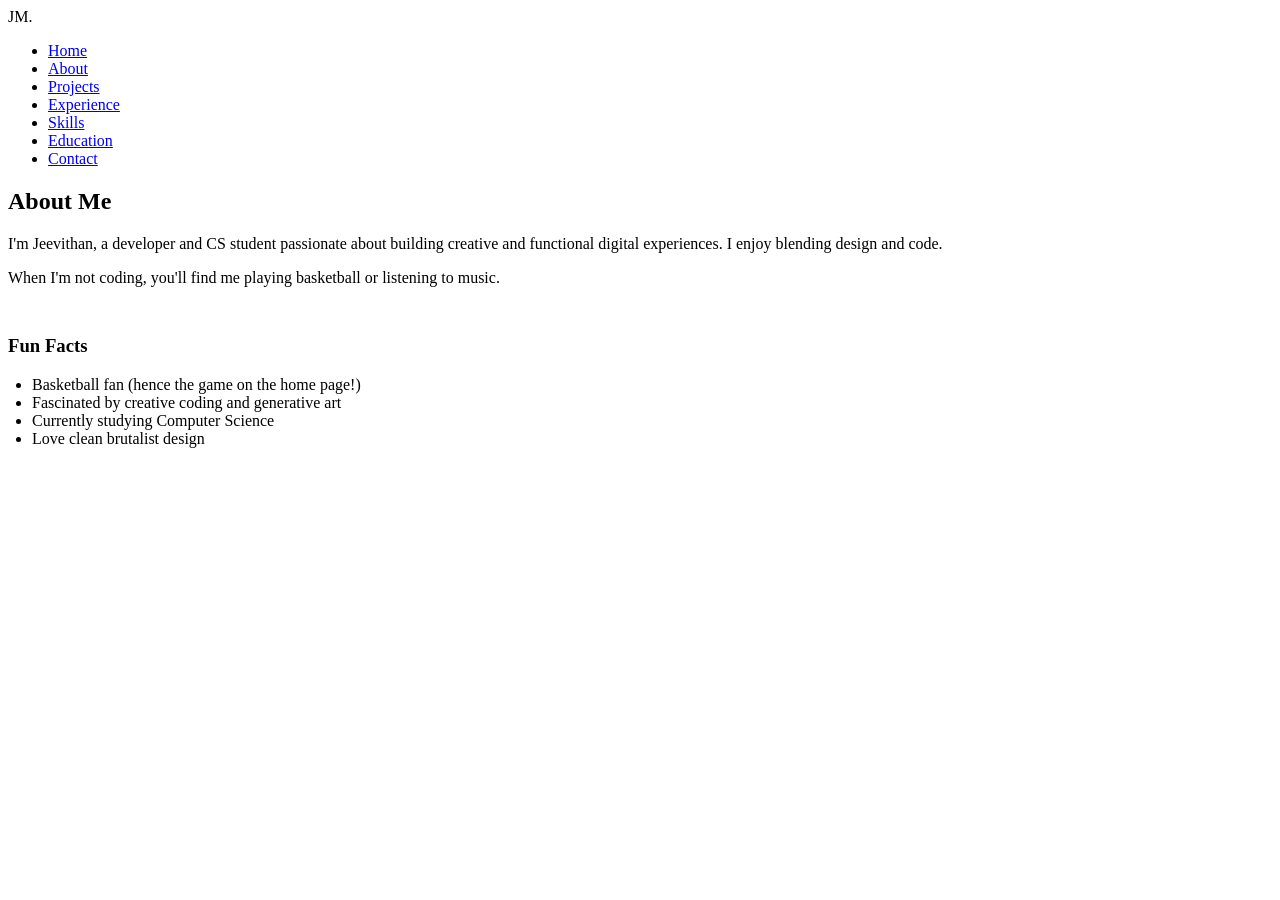
==== about.html @ 9b77fa5a "about me page" ====
<!DOCTYPE html>
<html lang="en">

<head>
    <meta charset="UTF-8">
    <meta name="viewport" content="width=device-width, initial-scale=1.0">
    <title>About Me | Jeevithan Muhunthan</title>

    <!-- Google Fonts: Space Grotesk + Caveat -->
    <link rel="preconnect" href="https://fonts.googleapis.com">
    <link rel="preconnect" href="https://fonts.gstatic.com" crossorigin>
    <link
        href="https://fonts.googleapis.com/css2?family=Caveat:wght@400;700&family=Space+Grotesk:wght@400;700&display=swap"
        rel="stylesheet">

    <link rel="stylesheet" href="styles.css">
</head>

<body>

    <!-- ===== NAVBAR ===== -->
    <nav class="navbar">
        <div class="logo">JM.</div>
        <ul class="nav-links">
            <li><a href="index.html">Home</a></li>
            <li><a href="about.html">About</a></li>
            <li><a href="projects.html">Projects</a></li>
            <li><a href="experience.html">Experience</a></li>
            <li><a href="skills.html">Skills</a></li>
            <li><a href="education.html">Education</a></li>
            <li><a href="index.html#contact">Contact</a></li>
        </ul>
    </nav>

    <main class="main-content">
        <div class="container">
            <section>
                <h2 class="" section-tittle">About Me</h2>
                <div class="brutal-card bg-yellow"></div>
                <p>
                    I'm Jeevithan, a developer and CS student passionate about building
                    creative and functional digital experiences. I enjoy blending design
                    and code.
                </p>
                <p>
                    When I'm not coding, you'll find me playing basketball or listening
                    to music.
                </p>
        </div>

        <div class="brutal-card bg-cyan" style="margin-top: 3rem;">
            <h3>Fun Facts</h3>
            <ul style="padding-left: 1.5rem;">
                <li>Basketball fan (hence the game on the home page!)</li>
                <li>Fascinated by creative coding and generative art</li>
                <li>Currently studying Computer Science</li>
                <li>Love clean brutalist design</li>
            </ul>
        </div>

        </section>
        </div>
    </main>
    <script src="script.js"></script>
    <script src="content_loader.js"></script>
</body>

</html>
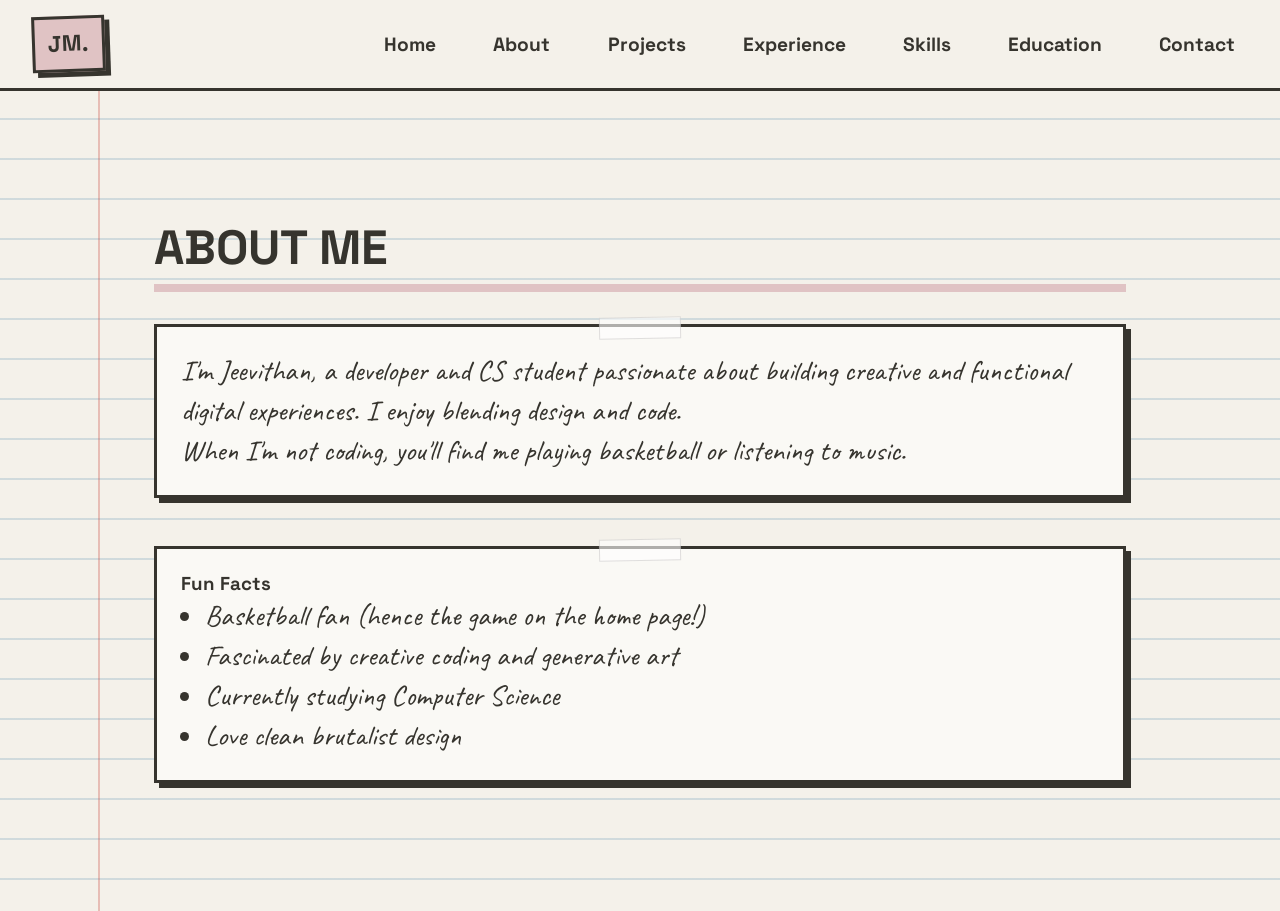
==== commit 93634361: "changes to bulletin board and project showcase, as well as a content file" ====
--- a/about.html
+++ b/about.html
@@ -35,33 +35,21 @@
     <main class="main-content">
         <div class="container">
             <section>
-                <h2 class="" section-tittle">About Me</h2>
-                <div class="brutal-card bg-yellow"></div>
-                <p>
-                    I'm Jeevithan, a developer and CS student passionate about building
-                    creative and functional digital experiences. I enjoy blending design
-                    and code.
-                </p>
-                <p>
-                    When I'm not coding, you'll find me playing basketball or listening
-                    to music.
-                </p>
-        </div>
+                <h2 class="section-title" data-content="about.heading"></h2>
+                <div class="brutal-card bg-yellow">
+                    <p data-content="about.paragraph1"></p>
+                    <p data-content="about.paragraph2"></p>
+                </div>
 
-        <div class="brutal-card bg-cyan" style="margin-top: 3rem;">
-            <h3>Fun Facts</h3>
-            <ul style="padding-left: 1.5rem;">
-                <li>Basketball fan (hence the game on the home page!)</li>
-                <li>Fascinated by creative coding and generative art</li>
-                <li>Currently studying Computer Science</li>
-                <li>Love clean brutalist design</li>
-            </ul>
-        </div>
-
-        </section>
+                <div class="brutal-card bg-cyan" style="margin-top: 3rem;">
+                    <h3 data-content="about.factsHeading"></h3>
+                    <ul style="padding-left: 1.5rem;" id="about-facts"></ul>
+                </div>
+            </section>
         </div>
     </main>
     <script src="script.js"></script>
+    <script src="site-content.txt"></script>
     <script src="content_loader.js"></script>
 </body>
 
--- a/styles.css
+++ b/styles.css
@@ -0,0 +1,650 @@
+/* ===== ROOT VARIABLES ===== */
+:root {
+    --bg: #f4f1ea;
+    /* dull natural paper */
+    --text: #36342e;
+    /* soft black-brown */
+    --margin-color: rgba(200, 70, 60, 0.3);
+    /* red margin line */
+    --line-color: rgba(100, 150, 180, 0.25);
+    /* blue ruled lines */
+    --line-height: 2.5rem;
+    /* spacing between ruled lines */
+    --border: 3px solid #36342e;
+    --shadow: 5px 5px 0px #36342e;
+}
+
+/* ===== RESET ===== */
+* {
+    margin: 0;
+    padding: 0;
+    box-sizing: border-box;
+}
+
+/* ===== NOTEBOOK PAGE BODY ===== */
+body {
+    font-family: 'Caveat', cursive;
+    color: var(--text);
+    background-color: var(--bg);
+    /* Layer 1: red vertical margin line 100px from left
+     Layer 2: horizontal blue ruled lines every 2.5rem */
+    background-image:
+        linear-gradient(to right,
+            transparent 98px,
+            var(--margin-color) 98px,
+            var(--margin-color) 100px,
+            transparent 100px),
+        repeating-linear-gradient(to bottom,
+            transparent 0,
+            transparent calc(var(--line-height) - 2px),
+            var(--line-color) calc(var(--line-height) - 2px),
+            var(--line-color) var(--line-height));
+    line-height: var(--line-height);
+}
+
+/* ===== TYPOGRAPHY ===== */
+h1,
+h2,
+h3 {
+    font-family: 'Space Grotesk', sans-serif;
+    line-height: 1.2;
+}
+
+p,
+ul,
+li {
+    font-family: 'Caveat', cursive;
+    font-size: 1.8rem !important;
+    line-height: var(--line-height);
+}
+
+h2 {
+    font-size: 3rem;
+    text-transform: uppercase;
+    border-bottom: 8px solid #e0c3c4;
+    padding-bottom: 0.5rem;
+    margin-bottom: 2rem;
+}
+
+/* ===== MUTED COLOR UTILITIES ===== */
+.bg-yellow {
+    background-color: #eaddb6;
+}
+
+.bg-pink {
+    background-color: #e0c3c4;
+}
+
+.bg-cyan {
+    background-color: #b5c7cd;
+}
+
+.bg-lime {
+    background-color: #c7d1ab;
+}
+
+.bg-orange {
+    background-color: #dfbfa8;
+}
+
+.bg-purple {
+    background-color: #c9bbc9;
+}
+
+.bg-white {
+    background-color: #faf9f5;
+}
+
+/* ===== BRUTAL CARD ===== */
+.brutal-card {
+    position: relative;
+    background-color: #faf9f5;
+    border: var(--border);
+    box-shadow: var(--shadow);
+    padding: 1.5rem;
+    transition: transform 0.2s ease, box-shadow 0.2s ease;
+}
+
+.brutal-card:hover {
+    transform: translate(-2px, -2px) rotate(1deg);
+    box-shadow: 7px 7px 0px #36342e;
+}
+
+/* Tape effect — looks stuck onto the notebook page */
+.brutal-card::before {
+    content: '';
+    position: absolute;
+    top: -10px;
+    left: 50%;
+    transform: translateX(-50%) rotate(-1deg);
+    width: 80px;
+    height: 20px;
+    background-color: rgba(255, 255, 255, 0.6);
+    border: 1px solid rgba(54, 52, 46, 0.15);
+}
+
+/* ===== NAVBAR ===== */
+.navbar {
+    position: sticky;
+    top: 0;
+    z-index: 900;
+    background-color: var(--bg);
+    border-bottom: var(--border);
+    display: flex;
+    justify-content: space-between;
+    align-items: center;
+    padding: 1rem 2rem;
+}
+
+.logo {
+    font-family: 'Space Grotesk', sans-serif;
+    font-weight: 700;
+    font-size: 1.4rem;
+    background-color: #e0c3c4;
+    padding: 0.3rem 0.8rem;
+    border: var(--border);
+    box-shadow: var(--shadow);
+    transform: rotate(-2deg);
+}
+
+.nav-links {
+    display: flex;
+    gap: 2rem;
+    list-style: none;
+}
+
+.nav-links li {
+    font-size: 1rem !important;
+    line-height: normal;
+}
+
+.nav-links a {
+    font-family: 'Space Grotesk', sans-serif;
+    font-size: 1.2rem;
+    font-weight: 700;
+    text-decoration: none;
+    color: var(--text);
+    padding: 0.3rem 0.6rem;
+    border: 3px solid transparent;
+}
+
+.nav-links a:hover {
+    background-color: #b5c7cd;
+    border: var(--border);
+}
+
+/* ===== BUTTONS ===== */
+button,
+.btn {
+    font-family: 'Space Grotesk', sans-serif;
+    font-weight: 700;
+    font-size: 1rem;
+    border: var(--border);
+    box-shadow: var(--shadow);
+    padding: 0.7rem 1.4rem;
+    background: transparent;
+    color: var(--text);
+    cursor: pointer;
+    transition: transform 0.2s ease, box-shadow 0.2s ease;
+}
+
+button:hover,
+.btn:hover {
+    transform: translate(-2px, -2px);
+    box-shadow: 7px 7px 0px #36342e;
+}
+
+/* ===== GENERAL LAYOUT ===== */
+.container {
+    max-width: 1100px;
+    margin: 0 auto;
+    padding: 2rem;
+}
+
+.main-content {
+    padding: 2rem 0;
+}
+
+section {
+    padding: 4rem 2rem;
+}
+
+/* ===== HERO ===== */
+.hero-card h1 {
+    font-size: 4.5rem;
+    margin-bottom: 1rem;
+}
+
+.hero-card p {
+    margin-bottom: 1.5rem;
+}
+
+.badges {
+    display: flex;
+    flex-wrap: wrap;
+    gap: 1rem;
+}
+
+.badge {
+    font-family: 'Space Grotesk', sans-serif;
+    font-weight: 700;
+    font-size: 0.9rem;
+    padding: 0.3rem 0.8rem;
+    box-shadow: 3px 3px 0px #36342e;
+    display: inline-block;
+}
+
+/* badges are too small for tape */
+.badge::before {
+    display: none;
+}
+
+.badge:hover {
+    transform: translate(-2px, -2px) rotate(-1deg);
+    box-shadow: 5px 5px 0px #36342e;
+}
+
+/* ===== GALLERY ===== */
+.gallery-grid {
+    display: grid;
+    grid-template-columns: repeat(auto-fill, minmax(280px, 1fr));
+    gap: 1.5rem;
+}
+
+.gallery-item {
+    height: 200px;
+    padding: 0;
+    overflow: hidden;
+    display: flex;
+    align-items: center;
+    justify-content: center;
+    cursor: pointer;
+}
+
+.gallery-placeholder {
+    font-family: 'Space Grotesk', sans-serif;
+    font-weight: 700;
+    font-size: 1.5rem;
+}
+
+.gallery-item img {
+    width: 100%;
+    height: 100%;
+    object-fit: cover;
+    transition: transform 0.3s ease;
+}
+
+.gallery-item:hover img {
+    transform: scale(1.08);
+}
+
+/* "View" overlay on hover */
+.gallery-overlay {
+    position: absolute;
+    inset: 0;
+    background-color: rgba(54, 52, 46, 0.6);
+    display: flex;
+    align-items: center;
+    justify-content: center;
+    opacity: 0;
+    transition: opacity 0.3s ease;
+}
+
+.gallery-item:hover .gallery-overlay {
+    opacity: 1;
+}
+
+.gallery-overlay span {
+    font-family: 'Space Grotesk', sans-serif;
+    font-weight: 700;
+    font-size: 1.5rem;
+    color: #faf9f5;
+    border: 3px solid #faf9f5;
+    padding: 0.4rem 1.2rem;
+}
+
+/* ===== CONTACT ===== */
+.contact-section .brutal-card {
+    max-width: 700px;
+    margin: 0 auto;
+}
+
+.contact-links {
+    display: flex;
+    flex-wrap: wrap;
+    gap: 1rem;
+    margin-top: 1.5rem;
+}
+
+/* ===== PROJECTS PAGE ===== */
+.projects-grid {
+    display: grid;
+    grid-template-columns: repeat(auto-fill, minmax(300px, 1fr));
+    gap: 2rem;
+}
+
+/* card padding moves to .project-info so the image area reaches the edges */
+.project-card {
+    padding: 0;
+}
+
+.project-img {
+    height: 180px;
+    display: flex;
+    align-items: center;
+    justify-content: center;
+    font-size: 2rem;
+    border-bottom: var(--border);
+}
+
+.project-info {
+    padding: 1.5rem;
+}
+
+.project-info h3 {
+    margin-bottom: 0.5rem;
+}
+
+.project-info .btn {
+    margin-top: 0.5rem;
+}
+
+.btn-disabled {
+    opacity: 0.5;
+    cursor: not-allowed;
+}
+
+.btn-disabled:hover {
+    transform: none;
+    box-shadow: var(--shadow);
+}
+
+/* ===== SKILLS PAGE ===== */
+.skills-grid {
+    display: grid;
+    grid-template-columns: repeat(auto-fill, minmax(150px, 1fr));
+    gap: 1.5rem;
+}
+
+.skill-card {
+    text-align: center;
+    padding: 1.5rem 1rem;
+}
+
+.skill-icon {
+    font-size: 2.5rem;
+    display: block;
+    margin-bottom: 0.5rem;
+}
+
+.skill-name {
+    font-family: 'Space Grotesk', sans-serif;
+    font-weight: 700;
+}
+
+/* ===== BASKETBALL GAME ===== */
+.game-instructions {
+    margin-bottom: 1.5rem;
+}
+
+/* the game card must NOT tilt on hover — you're playing inside it */
+.game-card:hover {
+    transform: none;
+    box-shadow: var(--shadow);
+}
+
+#game-area {
+    position: fixed;
+    inset: 0;
+    background-color: transparent;
+    border: none;
+    overflow: hidden;
+    touch-action: none;
+    z-index: 50;
+    pointer-events: none;
+}
+
+#ball {
+    position: absolute;
+    width: 44px;
+    height: 44px;
+    font-size: 38px;
+    line-height: 44px;
+    text-align: center;
+    cursor: grab;
+    user-select: none;
+    touch-action: none;
+    z-index: 4;
+    pointer-events: auto;
+}
+
+#ball:active {
+    cursor: grabbing;
+}
+
+.hoop-container {
+    position: absolute;
+    width: 110px;
+    height: 130px;
+    transform-origin: top left;
+    /* mobile 0.8 scale stays aligned with physics */
+    z-index: 2;
+}
+
+.backboard {
+    position: absolute;
+    right: 0;
+    top: 0;
+    width: 8px;
+    height: 90px;
+    background-color: #36342e;
+}
+
+.rim {
+    position: absolute;
+    right: 8px;
+    top: 82px;
+    width: 74px;
+    height: 6px;
+    background-color: #c8463c;
+}
+
+.net {
+    position: absolute;
+    right: 8px;
+    top: 88px;
+    width: 74px;
+    height: 38px;
+    background:
+        repeating-linear-gradient(105deg, rgba(54, 52, 46, 0.35) 0 2px, transparent 2px 10px),
+        repeating-linear-gradient(-105deg, rgba(54, 52, 46, 0.35) 0 2px, transparent 2px 10px);
+    pointer-events: none;
+}
+
+.score-chip {
+    position: absolute;
+    top: 10px;
+    left: 10px;
+    font-family: 'Space Grotesk', sans-serif;
+    font-weight: 700;
+    background-color: #eaddb6;
+    border: var(--border);
+    box-shadow: 3px 3px 0px #36342e;
+    padding: 0.2rem 0.6rem;
+    z-index: 5;
+}
+
+.aim-dot {
+    position: absolute;
+    width: 6px;
+    height: 6px;
+    background-color: #36342e;
+    opacity: 0.5;
+    display: none;
+    pointer-events: none;
+    z-index: 3;
+}
+
+#swish {
+    position: absolute;
+    display: none;
+    font-family: 'Space Grotesk', sans-serif;
+    font-weight: 700;
+    font-size: 2rem;
+    color: #c8463c;
+    pointer-events: none;
+    z-index: 6;
+}
+
+#swish.show {
+    display: block;
+    animation: swish-pop 0.7s ease-out forwards;
+}
+
+@keyframes swish-pop {
+    from {
+        transform: rotate(-6deg) scale(0.5) translateY(0);
+        opacity: 1;
+    }
+
+    to {
+        transform: rotate(-6deg) scale(1.4) translateY(-25px);
+        opacity: 0;
+    }
+}
+
+/* ===== STICKERS ===== */
+.sticker-wrap {
+    position: absolute;
+    z-index: 20;
+}
+
+.sticker {
+    font-family: 'Space Grotesk', sans-serif;
+    font-weight: 700;
+    font-size: 2rem;
+    background-color: #faf9f5;
+    border: var(--border);
+    box-shadow: 3px 3px 0px #36342e;
+    padding: 0.35rem 0.55rem;
+    cursor: pointer;
+    transform: rotate(-8deg);
+    transition: transform 0.2s ease;
+}
+
+.sticker:hover {
+    transform: rotate(6deg) scale(1.08);
+    box-shadow: 3px 3px 0px #36342e;
+}
+
+.sticker-sixers .sticker {
+    font-size: 1.1rem;
+    background-color: #b5c7cd;
+    padding: 0.5rem 0.7rem;
+}
+
+.sticker-blurb {
+    display: none;
+    position: absolute;
+    top: calc(100% + 18px);
+    right: 0;
+    width: 300px;
+    z-index: 30;
+}
+
+.sticker-wrap.open .sticker-blurb {
+    display: block;
+}
+
+.sticker-blurb p {
+    font-size: 1.5rem !important;
+    line-height: 1.9rem;
+    margin: 0;
+}
+
+/* sticker positions */
+.sticker-sax {
+    top: -22px;
+    right: 28px;
+}
+
+.sticker-sixers {
+    top: -22px;
+    right: 90px;
+}
+
+/* ===== LIGHTBOX (gallery image viewer) ===== */
+.lightbox {
+    position: fixed;
+    inset: 0;
+    background-color: rgba(54, 52, 46, 0.82);
+    display: none;
+    align-items: center;
+    justify-content: center;
+    padding: 2rem;
+    z-index: 1000;
+}
+
+.lightbox.open {
+    display: flex;
+}
+
+.lightbox img {
+    max-width: min(90vw, 900px);
+    max-height: 80vh;
+    border: var(--border);
+    box-shadow: 8px 8px 0px #36342e;
+    background-color: #faf9f5;
+}
+
+.lightbox-close {
+    position: absolute;
+    top: 1.5rem;
+    right: 1.5rem;
+    background-color: #e0c3c4;
+}
+
+/* ===== MOBILE (max 768px) ===== */
+@media (max-width: 768px) {
+    .nav-links {
+        display: none;
+    }
+
+    /* plain paper on small screens */
+    body {
+        background-image: none;
+    }
+
+    .hero-card h1 {
+        font-size: 2.8rem;
+    }
+
+    section {
+        padding: 2.5rem 1rem;
+    }
+
+    .hoop-container {
+        transform: scale(0.8);
+    }
+
+
+
+    .sticker-blurb {
+        width: 230px;
+    }
+
+    .sticker-sax {
+        right: 10px;
+    }
+
+    .sticker-sixers {
+        right: 20px;
+    }
+}/* ===== SCROLLABLE EXPERIENCE TIMELINE ===== */
+.timeline-hint {
+    font-size: 0.85rem;
+    font-style: italic;
+    color: #5a6b7d;
+    margin: 0.25rem 0 0.5rem;
+}
+
